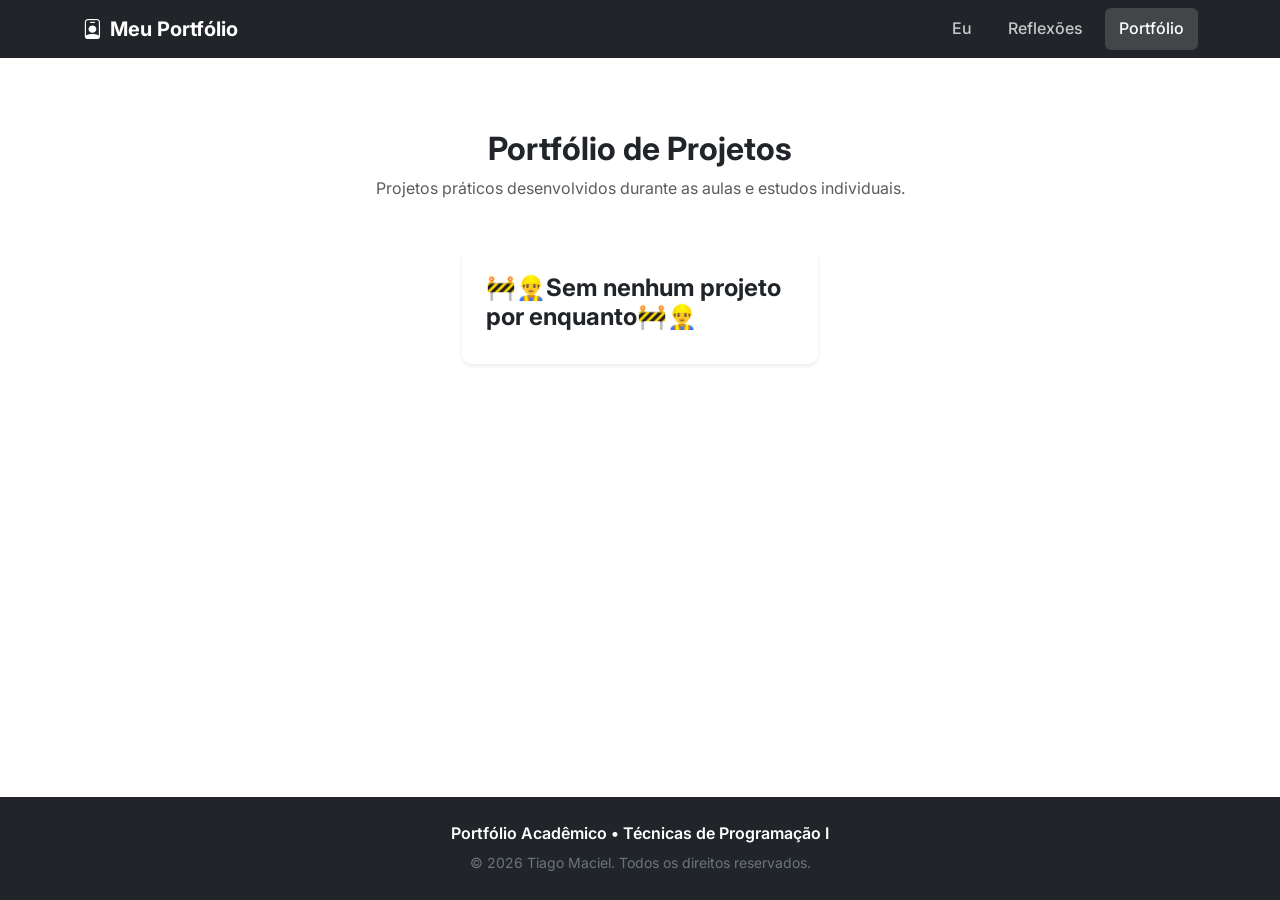
==== portfolio.html @ 80092fdf "Primeiro commit 10/09" ====
<!DOCTYPE html>
<html lang="pt-BR">
<head>
  <meta charset="UTF-8">
  <meta name="viewport" content="width=device-width, initial-scale=1.0">
  <meta name="description" content="Portfólio de Projetos - Técnicas de Programação">
  <title>Portfólio | Portfólio Acadêmico</title>

  <!-- Google Fonts: Inter -->
  <link rel="preconnect" href="https://fonts.googleapis.com">
  <link rel="preconnect" href="https://fonts.gstatic.com" crossorigin>
  <link href="https://fonts.googleapis.com/css2?family=Inter:wght@400;500;600;700&display=swap" rel="stylesheet">

  <!-- Bootstrap 5.3 CSS -->
  <link href="https://cdn.jsdelivr.net/npm/bootstrap@5.3.3/dist/css/bootstrap.min.css" rel="stylesheet">

  <!-- Bootstrap Icons -->
  <link rel="stylesheet" href="https://cdn.jsdelivr.net/npm/bootstrap-icons@1.11.3/font/bootstrap-icons.min.css">

  <!-- Estilos Customizados Simples -->
  <link rel="stylesheet" href="css/style.css">
</head>
<body>

  <nav class="navbar navbar-expand-md navbar-dark bg-dark sticky-top">
    <div class="container">
      <a class="navbar-brand fw-bold" href="index.html">
        <i class="bi bi-person-badge me-2"></i>Meu Portfólio
      </a>
      
      <button class="navbar-toggler" type="button" data-bs-toggle="collapse" data-bs-target="#navMenu" aria-controls="navMenu" aria-expanded="false" aria-label="Alternar navegação">
        <span class="navbar-toggler-icon"></span>
      </button>
      <div class="collapse navbar-collapse justify-content-end" id="navMenu">
        <ul class="navbar-nav gap-2">
          <li class="nav-item">
            <a class="nav-link" href="index.html">Eu</a>
          </li>
          <li class="nav-item">
            <a class="nav-link" href="reflexoes.html">Reflexões</a>
          </li>
          <li class="nav-item">
            <a class="nav-link active" aria-current="page" href="portfolio.html">Portfólio</a>
          </li>
        </ul>
      </div>
    </div>
  </nav>

  <section id="portfolio" class="py-5">
    <div class="container py-4">
      <div class="mb-5 text-center">
        <h1 class="h2 fw-bold text-dark">Portfólio de Projetos</h1>
        <p class="text-muted">Projetos práticos desenvolvidos durante as aulas e estudos individuais.</p>
      </div>

      <div class="row justify-content-center">
        
        <!-- Projeto 2 -->
        <div class="col-md-6 col-lg-4">
          <div class="card h-100 shadow-sm border-0">
            <div class="card-body d-flex flex-column p-4">
              <h2 class="h4 card-title fw-bold text-dark">🚧👷‍♂️Sem nenhum projeto por enquanto🚧👷‍♂️</h2>
              <p class="card-text text-secondary flex-grow-1">
                
              </p>
            </div>
          </div>
        </div>

        <!-- Molde de projeto 
        <div class="col-md-6 col-lg-4">
          <div class="card h-100 shadow-sm border-0">
            <div class="card-body d-flex flex-column p-4">
              <span class="badge bg-primary mb-2 align-self-start">Projeto 03</span>
              <h2 class="h4 card-title fw-bold text-dark">Gerenciador de Tarefas</h2>
              <p class="card-text text-secondary flex-grow-1">
                Lista de afazeres (To-Do List) com opção de marcar itens como concluídos e armazenamento local no navegador.
              </p>
              <div class="mb-3">
                <small class="text-muted d-block mb-1">Tecnologias:</small>
                <span class="badge bg-light text-dark border">HTML5</span>
                <span class="badge bg-light text-dark border">CSS3</span>
                <span class="badge bg-light text-dark border">JS</span>
              </div>
              <a href="#" class="btn btn-outline-primary btn-sm mt-auto" target="_blank">
                <i class="bi bi-box-arrow-up-right me-1"></i> Ver Repositório / Código
              </a>
            </div>
          </div>
        </div>
        -->
      
      </div>
    </div>
  </section>

  <footer class="bg-dark text-white py-4 text-center">
    <div class="container">
      <p class="mb-1 fw-semibold">Portfólio Acadêmico &bull; Técnicas de Programação I</p>
      <small class="text-secondary">&copy; 2026 Tiago Maciel. Todos os direitos reservados.</small>
    </div>
  </footer>

  <!-- Bootstrap 5.3 JS Bundle -->
  <script src="https://cdn.jsdelivr.net/npm/bootstrap@5.3.3/dist/js/bootstrap.bundle.min.js"></script>
  <!-- Script simples -->
  <script src="js/main.js"></script>
</body>
</html>
---- css/style.css ----
body {
  font-family: 'Inter', sans-serif;
  color: #333333;
  background-color: #ffffff;
  line-height: 1.6;
  padding-bottom: 80px; /* Evita que o conteúdo fique escondido atrás do footer fixo */
}

html {
  scroll-behavior: smooth;
  scroll-padding-top: 60px;
}

.profile-img {
  width: 220px;
  height: 220px;
  object-fit: cover;
  border: 4px solid #ffffff;
}

/* Espaçamento e Leve Destaque nos Cards */
.card {
  transition: transform 0.2s ease, box-shadow 0.2s ease;
  border-radius: 10px;
}

.card:hover {
  transform: translateY(-3px);
  box-shadow: 0 8px 16px rgba(0, 0, 0, 0.08) !important;
}

/* Ajustes na Navbar */
.navbar-nav .nav-link {
  font-weight: 500;
  padding: 8px 14px !important;
  border-radius: 6px;
  color: rgba(255, 255, 255, 0.75) !important;
  transition: background-color 0.2s ease, color 0.2s ease;
}

.navbar-nav .nav-link:hover,
.navbar-nav .nav-link.active {
  background-color: rgba(255, 255, 255, 0.15) !important;
  color: #ffffff !important;
}

/* Footer Fixo no Rodapé */
footer {
  position: fixed;
  bottom: 0;
  left: 0;
  width: 100%;
  z-index: 1030;
}
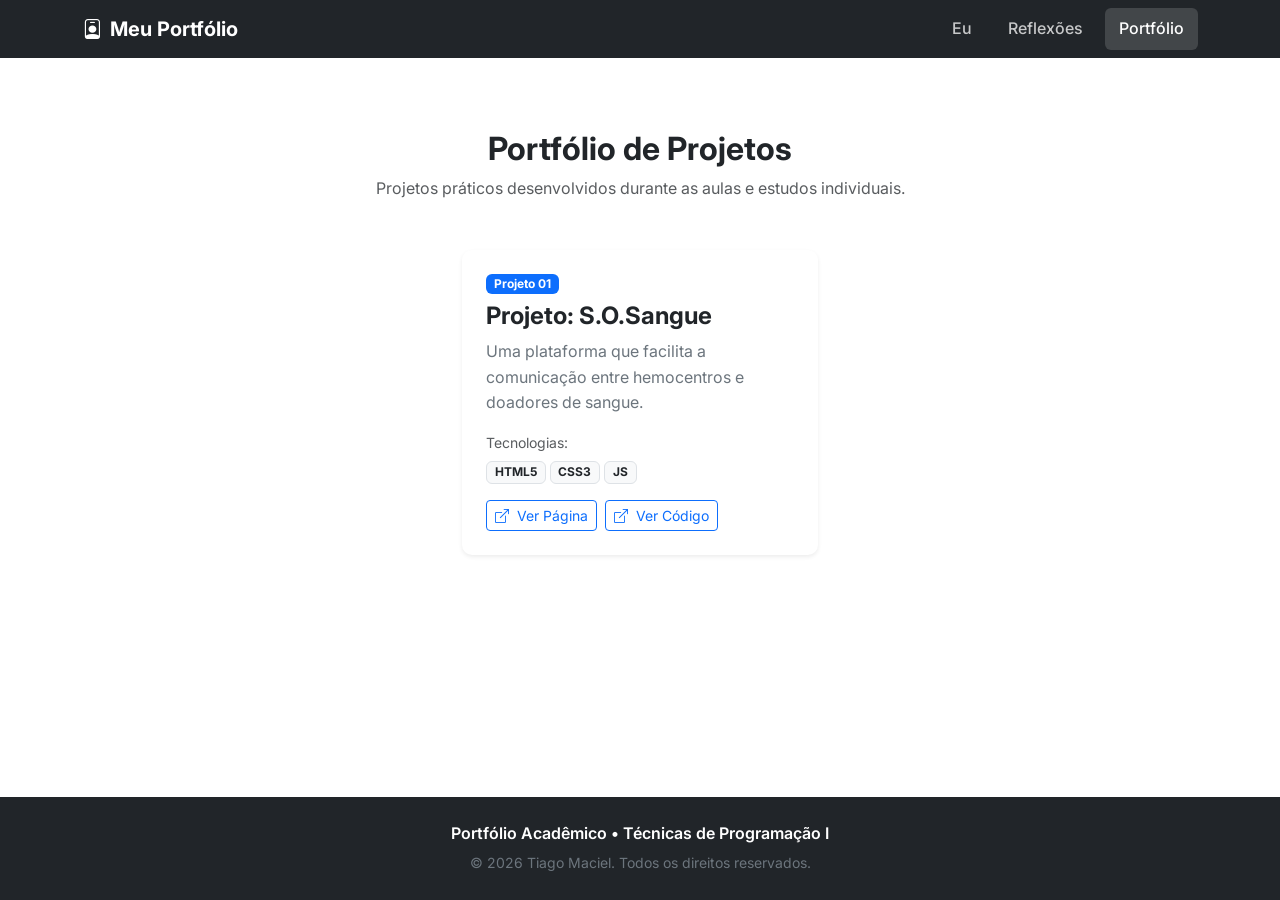
==== commit 9cd8071e: "Atualização 10/09" ====
--- a/portfolio.html
+++ b/portfolio.html
@@ -4,7 +4,7 @@
   <meta charset="UTF-8">
   <meta name="viewport" content="width=device-width, initial-scale=1.0">
   <meta name="description" content="Portfólio de Projetos - Técnicas de Programação">
-  <title>Portfólio | Portfólio Acadêmico</title>
+  <title>Portfólio Acadêmico</title>
 
   <!-- Google Fonts: Inter -->
   <link rel="preconnect" href="https://fonts.googleapis.com">
@@ -13,11 +13,7 @@
 
   <!-- Bootstrap 5.3 CSS -->
   <link href="https://cdn.jsdelivr.net/npm/bootstrap@5.3.3/dist/css/bootstrap.min.css" rel="stylesheet">
-
-  <!-- Bootstrap Icons -->
   <link rel="stylesheet" href="https://cdn.jsdelivr.net/npm/bootstrap-icons@1.11.3/font/bootstrap-icons.min.css">
-
-  <!-- Estilos Customizados Simples -->
   <link rel="stylesheet" href="css/style.css">
 </head>
 <body>
@@ -56,14 +52,29 @@
 
       <div class="row justify-content-center">
         
-        <!-- Projeto 2 -->
+        <!-- Molde de projeto -->
         <div class="col-md-6 col-lg-4">
           <div class="card h-100 shadow-sm border-0">
             <div class="card-body d-flex flex-column p-4">
-              <h2 class="h4 card-title fw-bold text-dark">🚧👷‍♂️Sem nenhum projeto por enquanto🚧👷‍♂️</h2>
+              <span class="badge bg-primary mb-2 align-self-start">Projeto 01</span>
+              <h2 class="h4 card-title fw-bold text-dark">Projeto: S.O.Sangue</h2>
               <p class="card-text text-secondary flex-grow-1">
-                
+                Uma plataforma que facilita a comunicação entre hemocentros e doadores de sangue.
               </p>
+              <div class="mb-3">
+                <small class="text-muted d-block mb-1">Tecnologias:</small>
+                <span class="badge bg-light text-dark border">HTML5</span>
+                <span class="badge bg-light text-dark border">CSS3</span>
+                <span class="badge bg-light text-dark border">JS</span>
+              </div>
+              <div class="d-flex gap-2 mt-auto">
+                <a href="https://pi-s-o-sangue.vercel.app" class="btn btn-outline-primary btn-sm" target="_blank">
+                  <i class="bi bi-box-arrow-up-right me-1"></i> Ver Página
+                </a>
+                <a href="https://github.com/InDyeIn/PI---S.o.Sangue" class="btn btn-outline-primary btn-sm" target="_blank">
+                  <i class="bi bi-box-arrow-up-right me-1"></i> Ver Código
+                </a>
+              </div>
             </div>
           </div>
         </div>
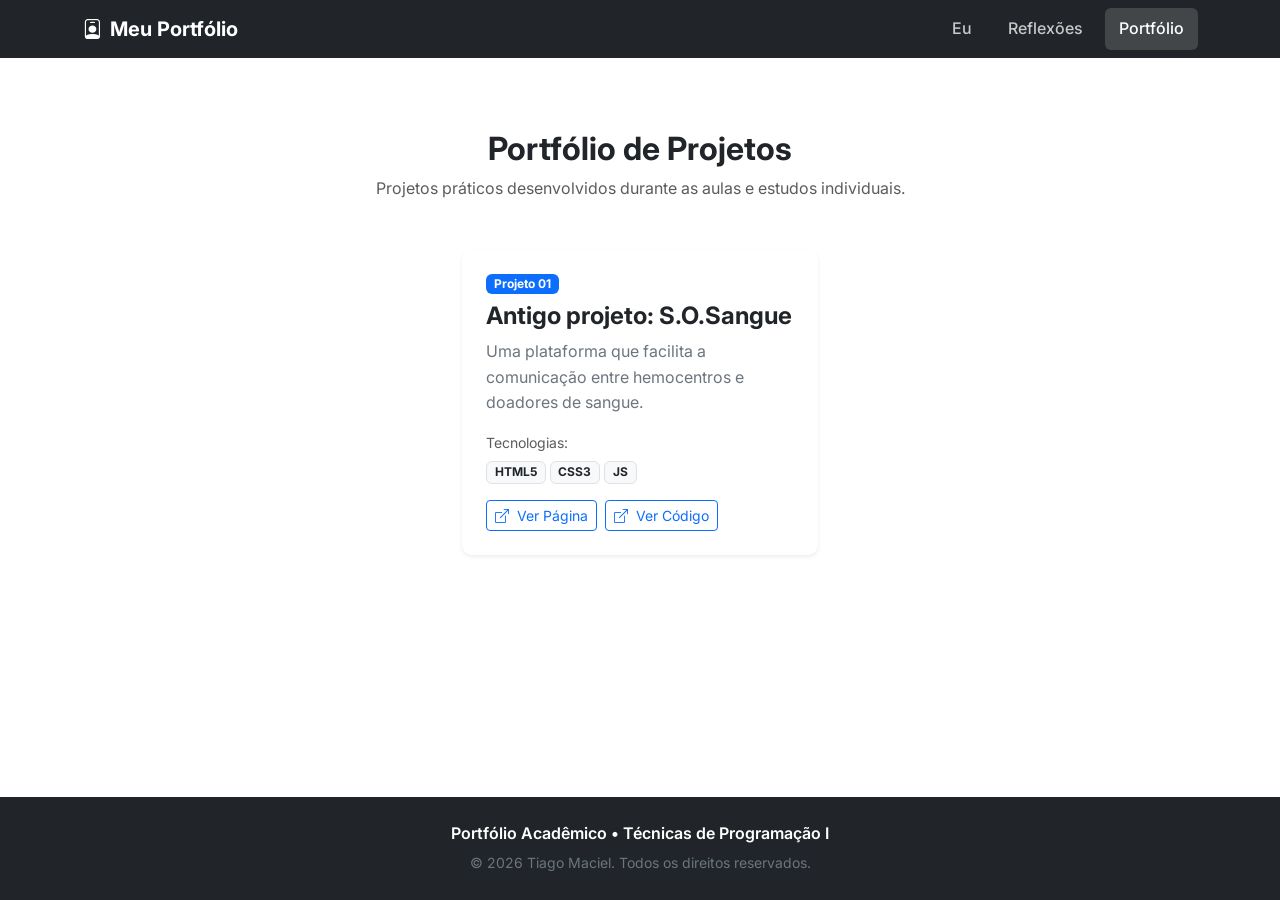
==== commit 4f681c9d: "11/09" ====
--- a/portfolio.html
+++ b/portfolio.html
@@ -57,7 +57,7 @@
           <div class="card h-100 shadow-sm border-0">
             <div class="card-body d-flex flex-column p-4">
               <span class="badge bg-primary mb-2 align-self-start">Projeto 01</span>
-              <h2 class="h4 card-title fw-bold text-dark">Projeto: S.O.Sangue</h2>
+              <h2 class="h4 card-title fw-bold text-dark">Antigo projeto: S.O.Sangue</h2>
               <p class="card-text text-secondary flex-grow-1">
                 Uma plataforma que facilita a comunicação entre hemocentros e doadores de sangue.
               </p>
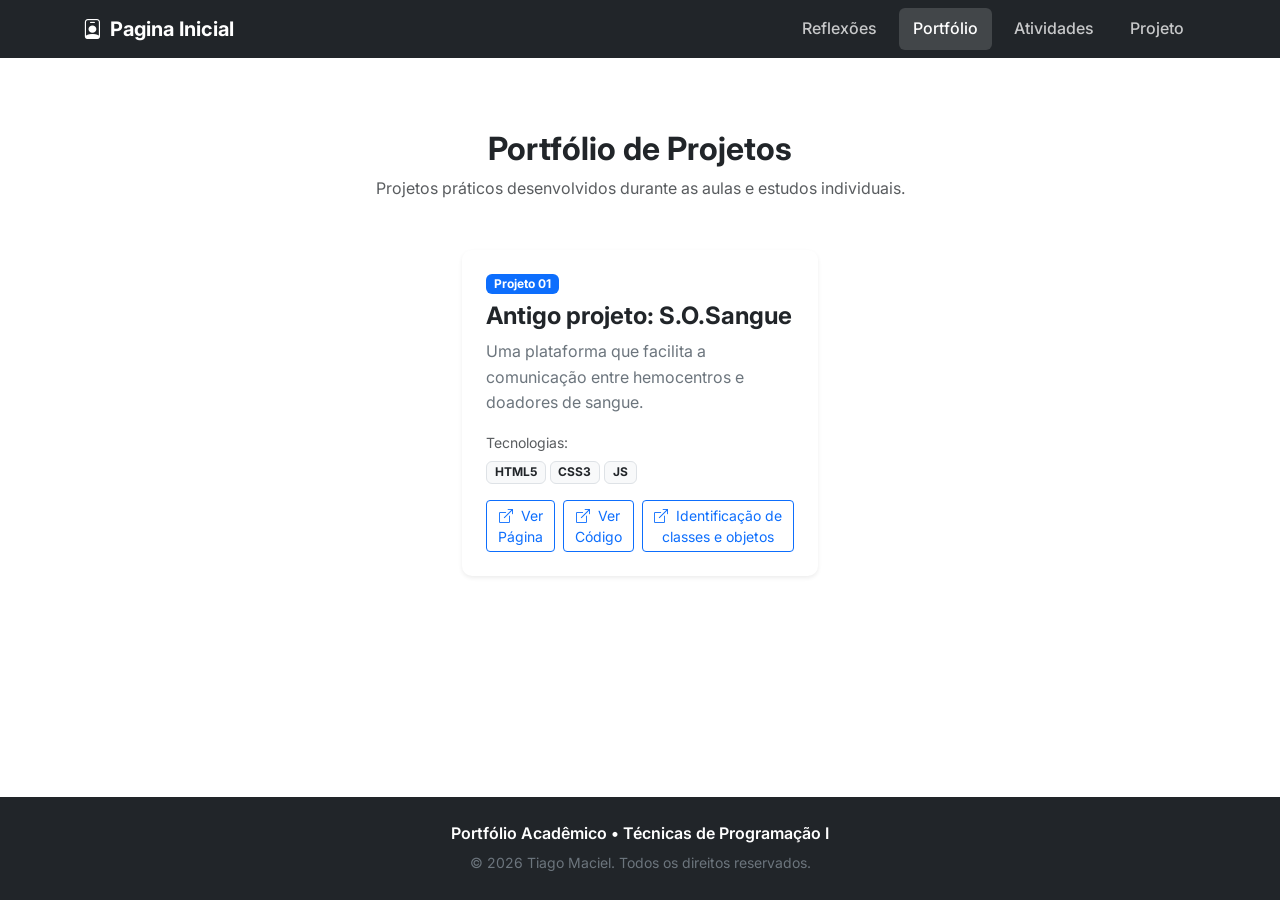
==== commit f5736344: "Atualizações feitas 11/09" ====
--- a/portfolio.html
+++ b/portfolio.html
@@ -1,5 +1,6 @@
 <!DOCTYPE html>
 <html lang="pt-BR">
+
 <head>
   <meta charset="UTF-8">
   <meta name="viewport" content="width=device-width, initial-scale=1.0">
@@ -16,27 +17,32 @@
   <link rel="stylesheet" href="https://cdn.jsdelivr.net/npm/bootstrap-icons@1.11.3/font/bootstrap-icons.min.css">
   <link rel="stylesheet" href="css/style.css">
 </head>
+
 <body>
 
   <nav class="navbar navbar-expand-md navbar-dark bg-dark sticky-top">
     <div class="container">
       <a class="navbar-brand fw-bold" href="index.html">
-        <i class="bi bi-person-badge me-2"></i>Meu Portfólio
+        <i class="bi bi-person-badge me-2"></i>Pagina Inicial
       </a>
-      
-      <button class="navbar-toggler" type="button" data-bs-toggle="collapse" data-bs-target="#navMenu" aria-controls="navMenu" aria-expanded="false" aria-label="Alternar navegação">
+
+      <button class="navbar-toggler" type="button" data-bs-toggle="collapse" data-bs-target="#navMenu"
+        aria-controls="navMenu" aria-expanded="false" aria-label="Alternar navegação">
         <span class="navbar-toggler-icon"></span>
       </button>
       <div class="collapse navbar-collapse justify-content-end" id="navMenu">
         <ul class="navbar-nav gap-2">
           <li class="nav-item">
-            <a class="nav-link" href="index.html">Eu</a>
-          </li>
-          <li class="nav-item">
             <a class="nav-link" href="reflexoes.html">Reflexões</a>
           </li>
           <li class="nav-item">
             <a class="nav-link active" aria-current="page" href="portfolio.html">Portfólio</a>
+          </li>
+          <li class="nav-item">
+            <a class="nav-link" href="atividades.html">Atividades</a>
+          </li>
+          <li class="nav-item">
+            <a class="nav-link" href="projeto.html">Projeto</a>
           </li>
         </ul>
       </div>
@@ -51,7 +57,7 @@
       </div>
 
       <div class="row justify-content-center">
-        
+
         <!-- Molde de projeto -->
         <div class="col-md-6 col-lg-4">
           <div class="card h-100 shadow-sm border-0">
@@ -71,8 +77,13 @@
                 <a href="https://pi-s-o-sangue.vercel.app" class="btn btn-outline-primary btn-sm" target="_blank">
                   <i class="bi bi-box-arrow-up-right me-1"></i> Ver Página
                 </a>
-                <a href="https://github.com/InDyeIn/PI---S.o.Sangue" class="btn btn-outline-primary btn-sm" target="_blank">
+                <a href="https://github.com/InDyeIn/PI---S.o.Sangue" class="btn btn-outline-primary btn-sm"
+                  target="_blank">
                   <i class="bi bi-box-arrow-up-right me-1"></i> Ver Código
+                </a>
+                <a href="atv/14-08-Identificacao de classes e objetos.txt" class="btn btn-outline-primary btn-sm"
+                  target="_blank">
+                  <i class="bi bi-box-arrow-up-right me-1"></i> Identificação de classes e objetos
                 </a>
               </div>
             </div>
@@ -101,7 +112,7 @@
           </div>
         </div>
         -->
-      
+
       </div>
     </div>
   </section>
@@ -118,4 +129,5 @@
   <!-- Script simples -->
   <script src="js/main.js"></script>
 </body>
-</html>
+
+</html>
